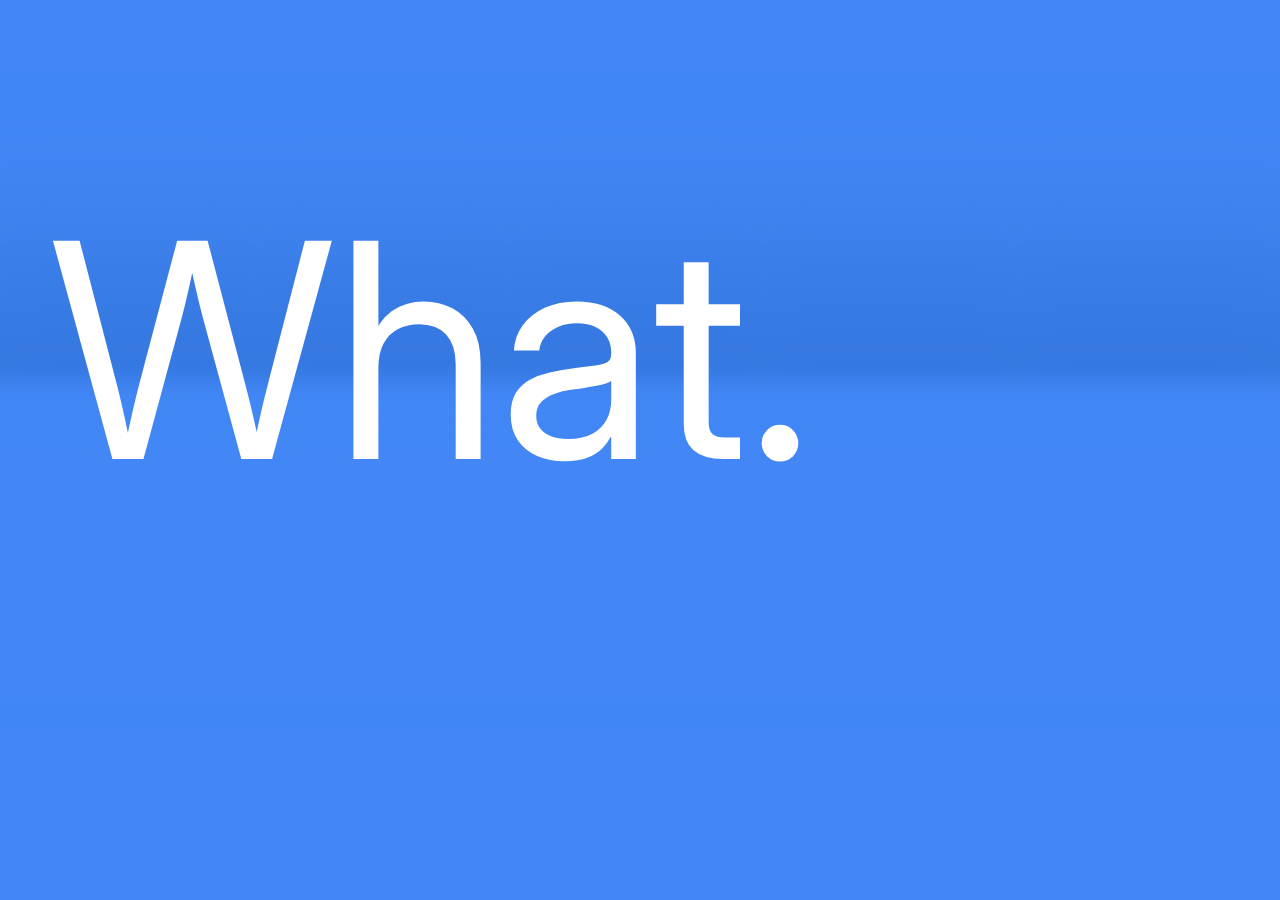
==== docs/index_2.html @ 253bb9f5 "what?" ====
<!DOCTYPE html>
<html>
<head>
    <meta charset="utf-8">
    <link rel="stylesheet" type="text/css" href="style/main_2.css">
    <link rel="stylesheet" type="text/css" href="style/reset.css">
    <link rel="preconnect" href="https://fonts.gstatic.com">
    <link href="https://fonts.googleapis.com/css2?family=Inter:wght@600&display=swap" rel="stylesheet">
    <title>WHAT</title>
</head>
<body>
    <div class="shadow">
        <div class="shadow_1"></div>
        <div class="shadow_2"></div>
    </div>
    <div class="what">
        <div class="what_1"><p>What.</p></div>
    </div>
    <div class="navbar">
        <div class="navbar_intro"><a href="index.html">INTRO</a></div>
        <div class="navbar_what"><div class="under_what"></div>WHAT</div>
        <div class="navbar_who">WHO</div>
        <div class="navbar_work">WORK</div>
</body>
</html>
---- docs/style/main_2.css ----
body{
    background-color: #4287f5;
}
.shadow{
    position: relative;
    width: 100%;
    top: 400px;
    border-top-color: transparent;
    box-shadow:
    0px 0px 150px 150px #3678e0;
}
.shadow_1{
    position: absolute;
    top: 0px;
    width: 100%;
    height: 300px;
    background-color: #4287f5;
}
.shadow_2{
    position: absolute;
    width: 100%;
    box-shadow:
    0px 0px 20px 20px  #4287f5;
}
.what{
    position: absolute;
    left: -50px;
    top: 200px;
    width: 100%;
    height: 300px;
}
.what_1{
    position: absolute;
    left: 100px;
    height: 100%;
    width: 600px;
    font-family: 'Inter', sans-serif;
    font-size: 300px;
    color: white;
    animation-name: fade_in;
    animation-duration: 3s;
}
.what_2{

}
.under_what{
    position: absolute;
    height: 2px;
    left: 3px;
    width: 40px;
    border-radius: 2.5px;
    background-color: white;
    top: 20px;
    animation-name: slide_in;
    animation-delay: 3s;
    animation-duration: 5s;
}
@keyframes fade_in{
    0%{transform: translateX(-70px);}
    0%{opacity: 0;}
    40%{transform: translateX(0px);}
    100%{transform: translateX(0px);}
    100%{opacity: 1;}
}
.navbar{
    position: relative;
    top: 30px;
    height: 50px;
    width: 400px;
    margin-left: auto;
    margin-right: auto;
    z-index: 1;
}
.navbar_intro{
    position: absolute;
    left: 60px;
    font-family: 'Inter', sans-serif;
    font-size: 15px;
    color: white;
    letter-spacing: 1px;
    top: 10px;
    opacity: 0;
    animation-fill-mode: forwards;
    animation-name: fadeinnav;
    animation-delay: 0s;
    animation-duration: 2s;
    transition: all .2s ease-in-out;
}
.navbar_work{
    position: absolute;
    font-family: 'Inter', sans-serif;
    font-size: 15px;
    color: white;
    letter-spacing: 1px;
    top: 10px;
    right: 60px;
    opacity: 0;
    animation-fill-mode: forwards;
    animation-name: fadeinnav;
    animation-delay: 0.3s;
    animation-duration: 2s;
}
.navbar_what{
    position: absolute;
    font-family: 'Inter', sans-serif;
    font-size: 15px;
    color: white;
    letter-spacing: 1px;
    top: 10px;
    left: 140px;
    opacity: 0;
    animation-fill-mode: forwards;
    animation-name: fadeinnav;
    animation-delay: 0.1s;
    animation-duration: 2s;
}
.navbar_who{
    position: absolute;
    font-family: 'Inter', sans-serif;
    font-size: 15px;
    color: white;
    letter-spacing: 1px;
    top: 10px;
    left: 220px;
    opacity: 0;
    animation-fill-mode: forwards;
    animation-name: fadeinnav;
    animation-delay: 0.2s;
    animation-duration: 2s;
}
@keyframes fadeinnav{
    0%{opacity: 0;}
    0%{transform: translateY(-20px);}
    100%{transform: translateY(0px);}
    100%{opacity: 1;}
}
a{
    text-decoration: none;
    color: white;
}
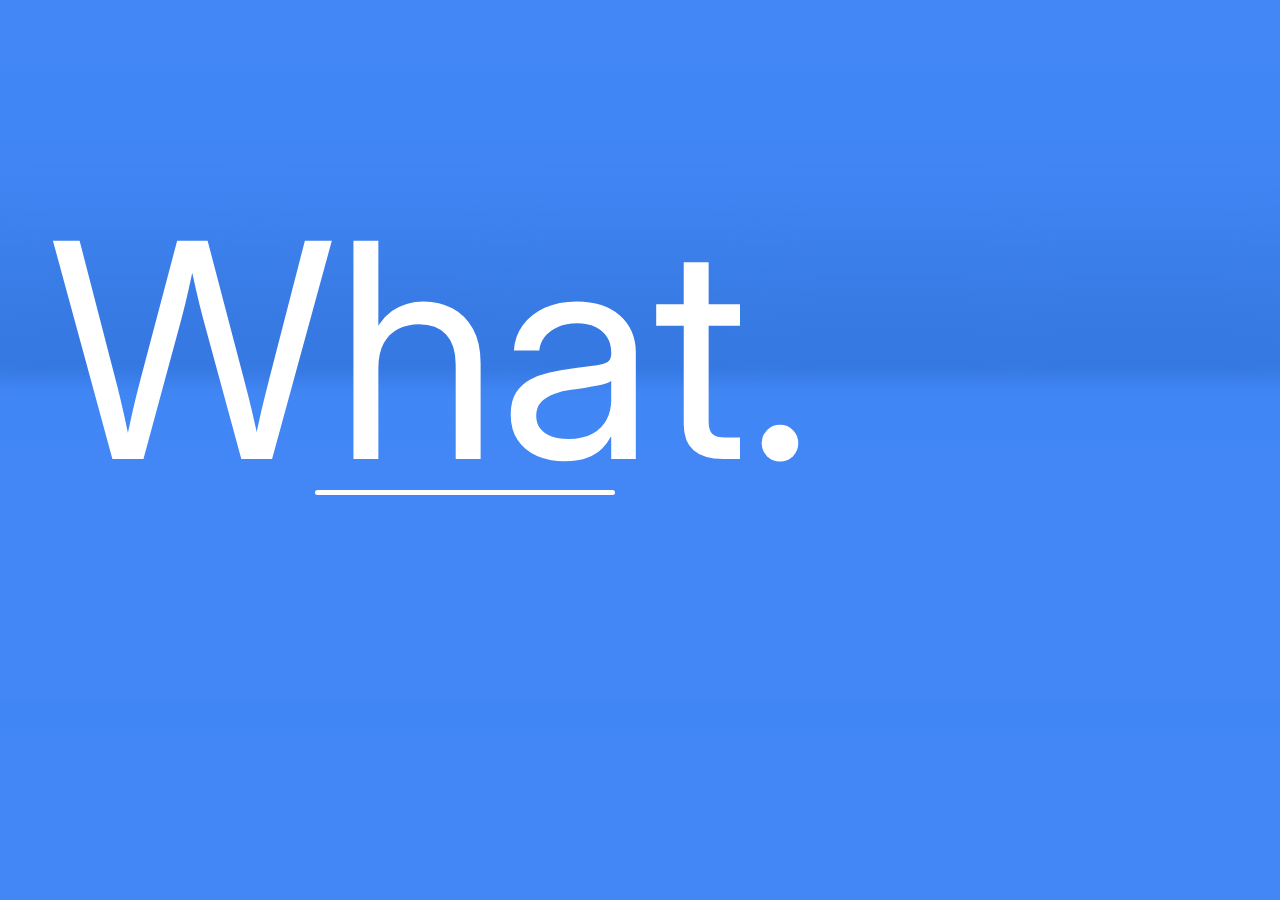
==== commit 95905621: "what_2" ====
--- a/docs/index_2.html
+++ b/docs/index_2.html
@@ -14,7 +14,7 @@
         <div class="shadow_2"></div>
     </div>
     <div class="what">
-        <div class="what_1"><p>What.</p></div>
+        <div class="what_1"><div class="what_2"></div><p>What.</p></div>
     </div>
     <div class="navbar">
         <div class="navbar_intro"><a href="index.html">INTRO</a></div>
--- a/docs/style/main_2.css
+++ b/docs/style/main_2.css
@@ -41,7 +41,22 @@
     animation-duration: 3s;
 }
 .what_2{
-
+    position: absolute;
+    top: 290px;
+    left: 265px;
+    width: 300px;
+    height: 5px;
+    border-radius: 5px;
+    background-color: white;
+    animation-name: scalex;
+    animation-duration: 2s;
+    animation-fill-mode: forwards;
+}
+@keyframes scalex{
+    0%{transform: scaleX(1.0);}
+    0%{opacity: 0;}
+    100%{transform: scaleX(2.4);}
+    100%{opacity: 1;}
 }
 .under_what{
     position: absolute;
